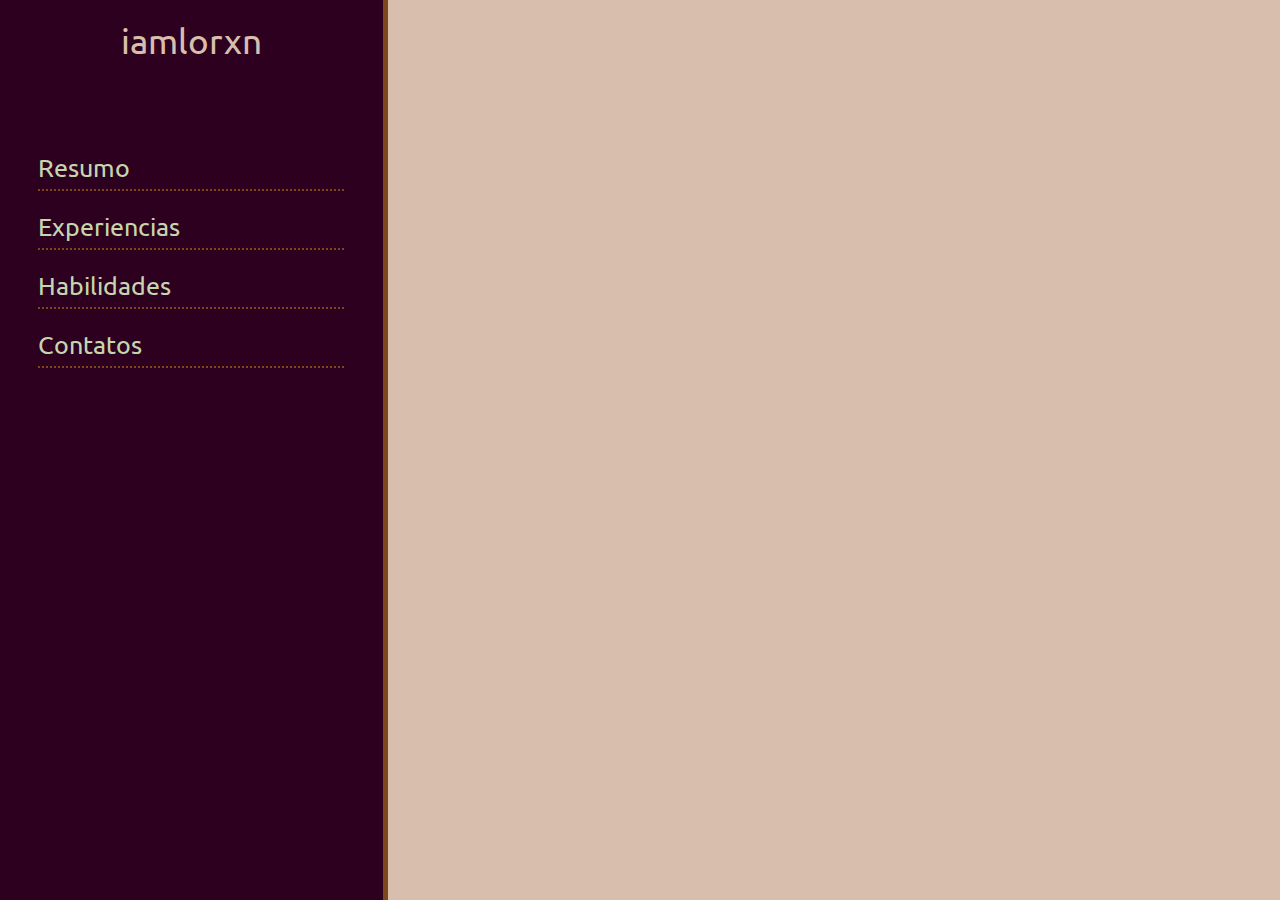
==== src/modulo2/atividadep35/index.html @ 676d4a04 "implementacao da página index: html, css e js" ====
<html>
    <head>
        <title>iamlorxn</title>
        <link rel="stylesheet" href="css/index.css">
        <script src="js/index.js"></script>
    </head>
    <body>
        <header>
            <div id="logo">
                <a href="index.html">iamlorxn</a>
            </div>
            <nav id="menu">
                <ul>
                    <li onclick="resumo()">Resumo</li>
                    <li>Experiencias</li>
                    <li>Habilidades</li>
                    <li>Contatos</li>
                </ul>
            </nav>
        </header>
        <main>
            <iframe id="frame" class="conteudo"></iframe>
        </main>
        
    </body>
</html>
---- src/modulo2/atividadep35/css/index.css ----
@import url('https://fonts.googleapis.com/css2?family=Ubuntu:wght@700&display=swap');
@import url('https://fonts.googleapis.com/css2?family=Lora:ital,wght@1,700&display=swap');

*{
    border: 0;
    margin: 0;
    padding: 0;
}
body{
    background-color:#d7bead ;
    display: flex;
}

header{
    background-color: #2c001e;
    width: 30%;
    height: 100%;
    border-right: 5px solid #7c471b;
}

#logo{
    text-align: center;
    padding: 20px;
    font-family: 'Ubuntu', sans-serif;
}

#logo a, logo a:visited{
    text-decoration: none;
    font-size: 35px;
    color: #d7bead;
}

#logo a:hover{
    background-color: #d7bead;
    color: #2c001e;
    border-radius: 5px;
    padding: 10px;
}

#menu{
    text-align: left;
    width: 80%;
    margin: auto;
    font-family: 'Ubuntu', sans-serif;
    list-style-type: square;
    padding-top: 50px;
    font-size: 25px;
}

#menu ul{
    list-style: none;
    
}

#menu ul li{
    color: #c5d6ae;
    margin: auto;
    padding-bottom: 5px;
    padding-top: 20px;
    border-bottom: 2px dotted #7c471b;
}

main{
    flex-direction:row;
    width: 70%;
    height: 100%;
}

.conteudo{
    width: 80%;
    height: 100%;
    margin: auto;
    font-family: 'Lora',serif;
}
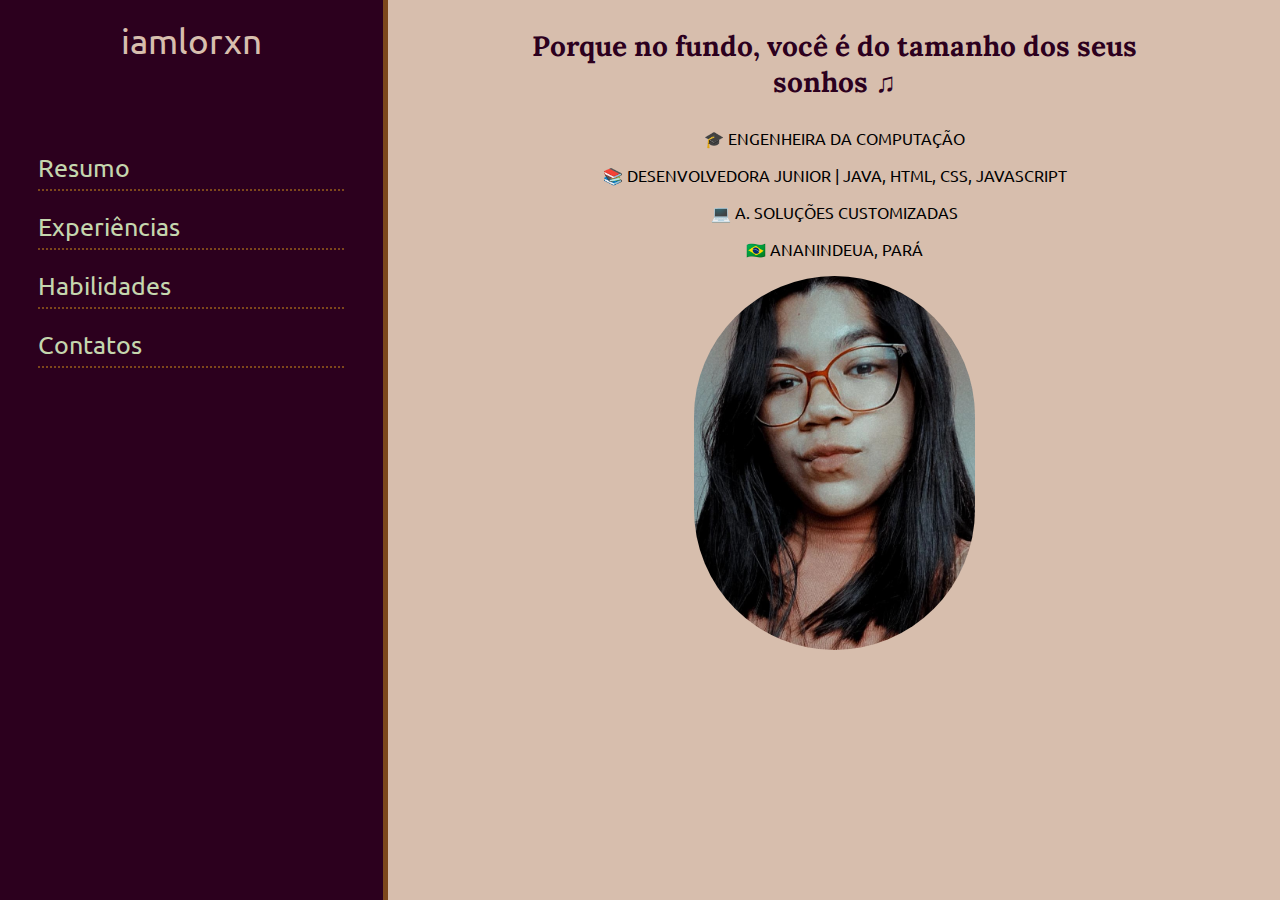
==== commit bdeb0a6e: "alteracoes na index e implementacao da pagina inicial" ====
--- a/src/modulo2/atividadep35/index.html
+++ b/src/modulo2/atividadep35/index.html
@@ -1,10 +1,11 @@
 <html>
     <head>
         <title>iamlorxn</title>
+        <meta http-equiv="Content-Type" content="text/html;charset=UTF-8">
         <link rel="stylesheet" href="css/index.css">
         <script src="js/index.js"></script>
     </head>
-    <body>
+    <body onload="hello()">
         <header>
             <div id="logo">
                 <a href="index.html">iamlorxn</a>
@@ -12,9 +13,9 @@
             <nav id="menu">
                 <ul>
                     <li onclick="resumo()">Resumo</li>
-                    <li>Experiencias</li>
-                    <li>Habilidades</li>
-                    <li>Contatos</li>
+                    <li onclick="experiencias()">Experiências</li>
+                    <li onclick="habilidades()">Habilidades</li>
+                    <li onclick="contatos()">Contatos</li>
                 </ul>
             </nav>
         </header>
--- a/src/modulo2/atividadep35/css/index.css
+++ b/src/modulo2/atividadep35/css/index.css
@@ -67,7 +67,7 @@
 }
 
 .conteudo{
-    width: 80%;
+    width: 100%;
     height: 100%;
     margin: auto;
     font-family: 'Lora',serif;
